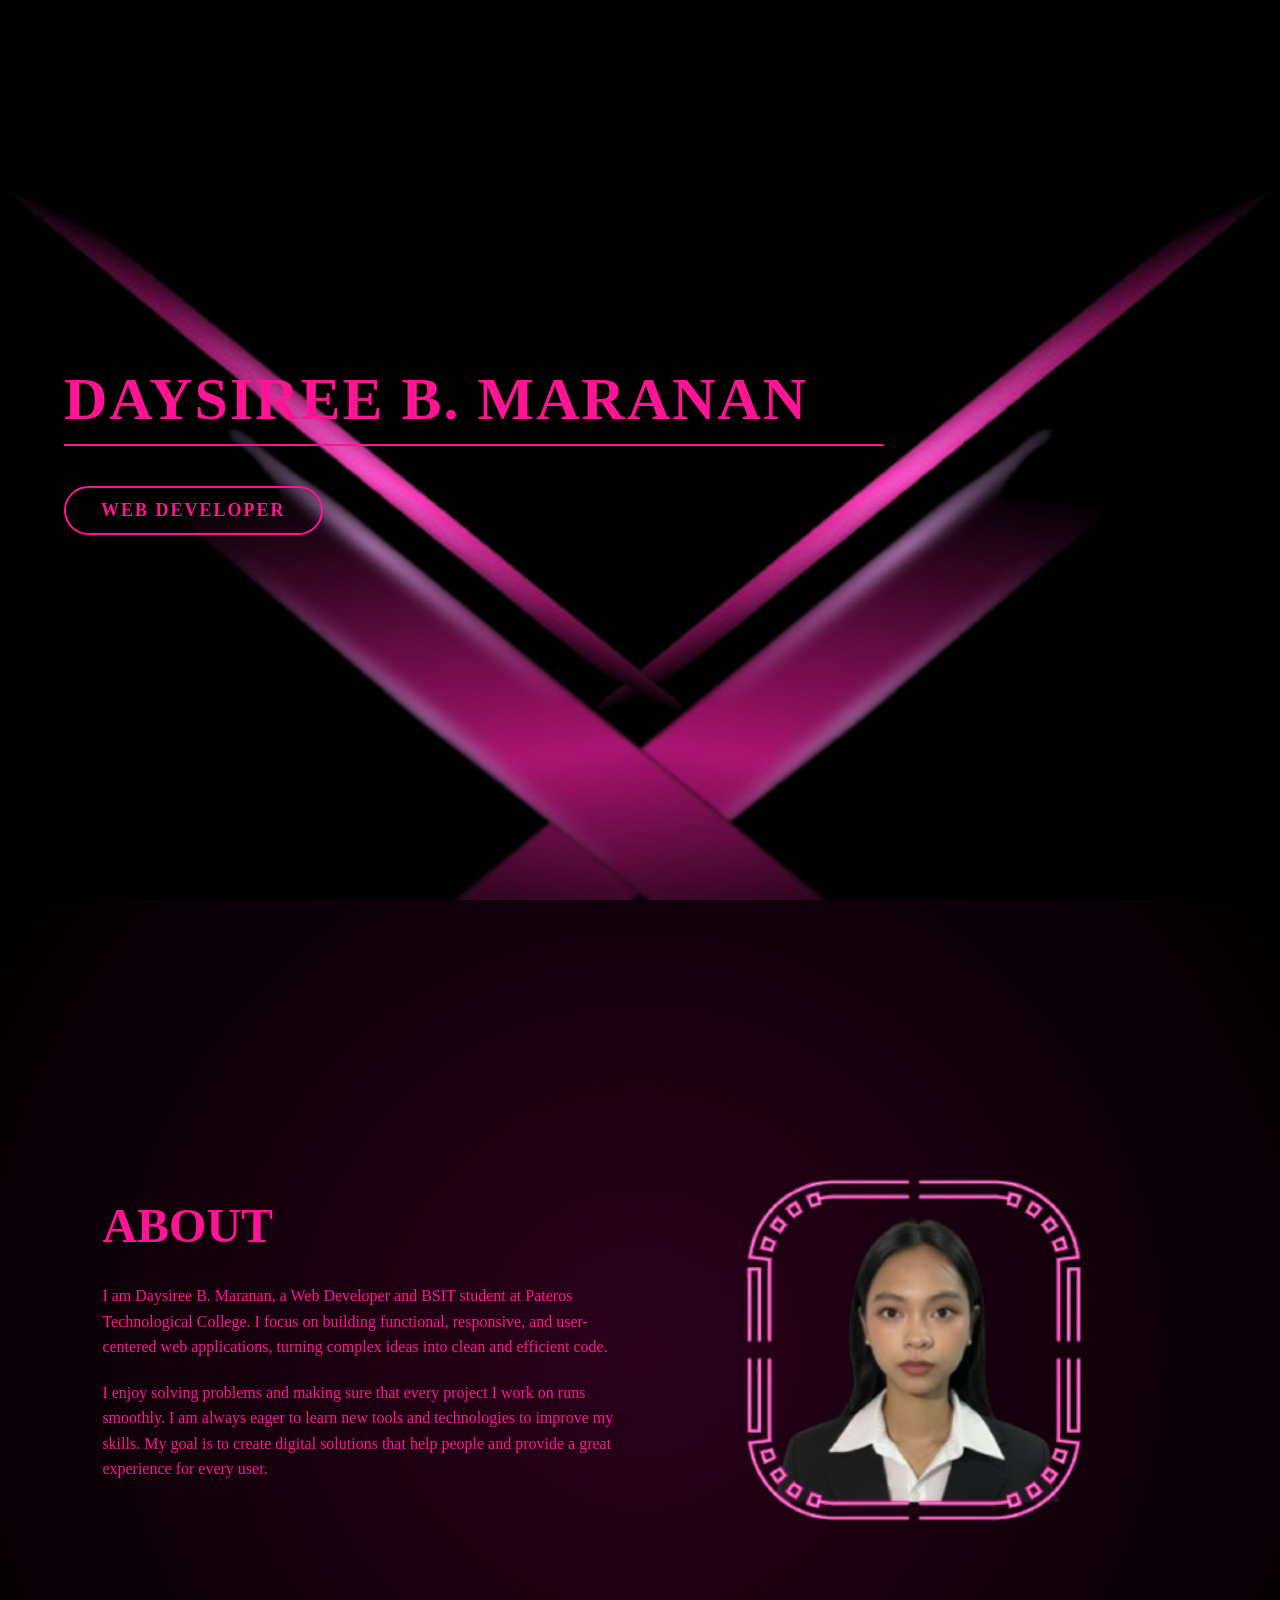
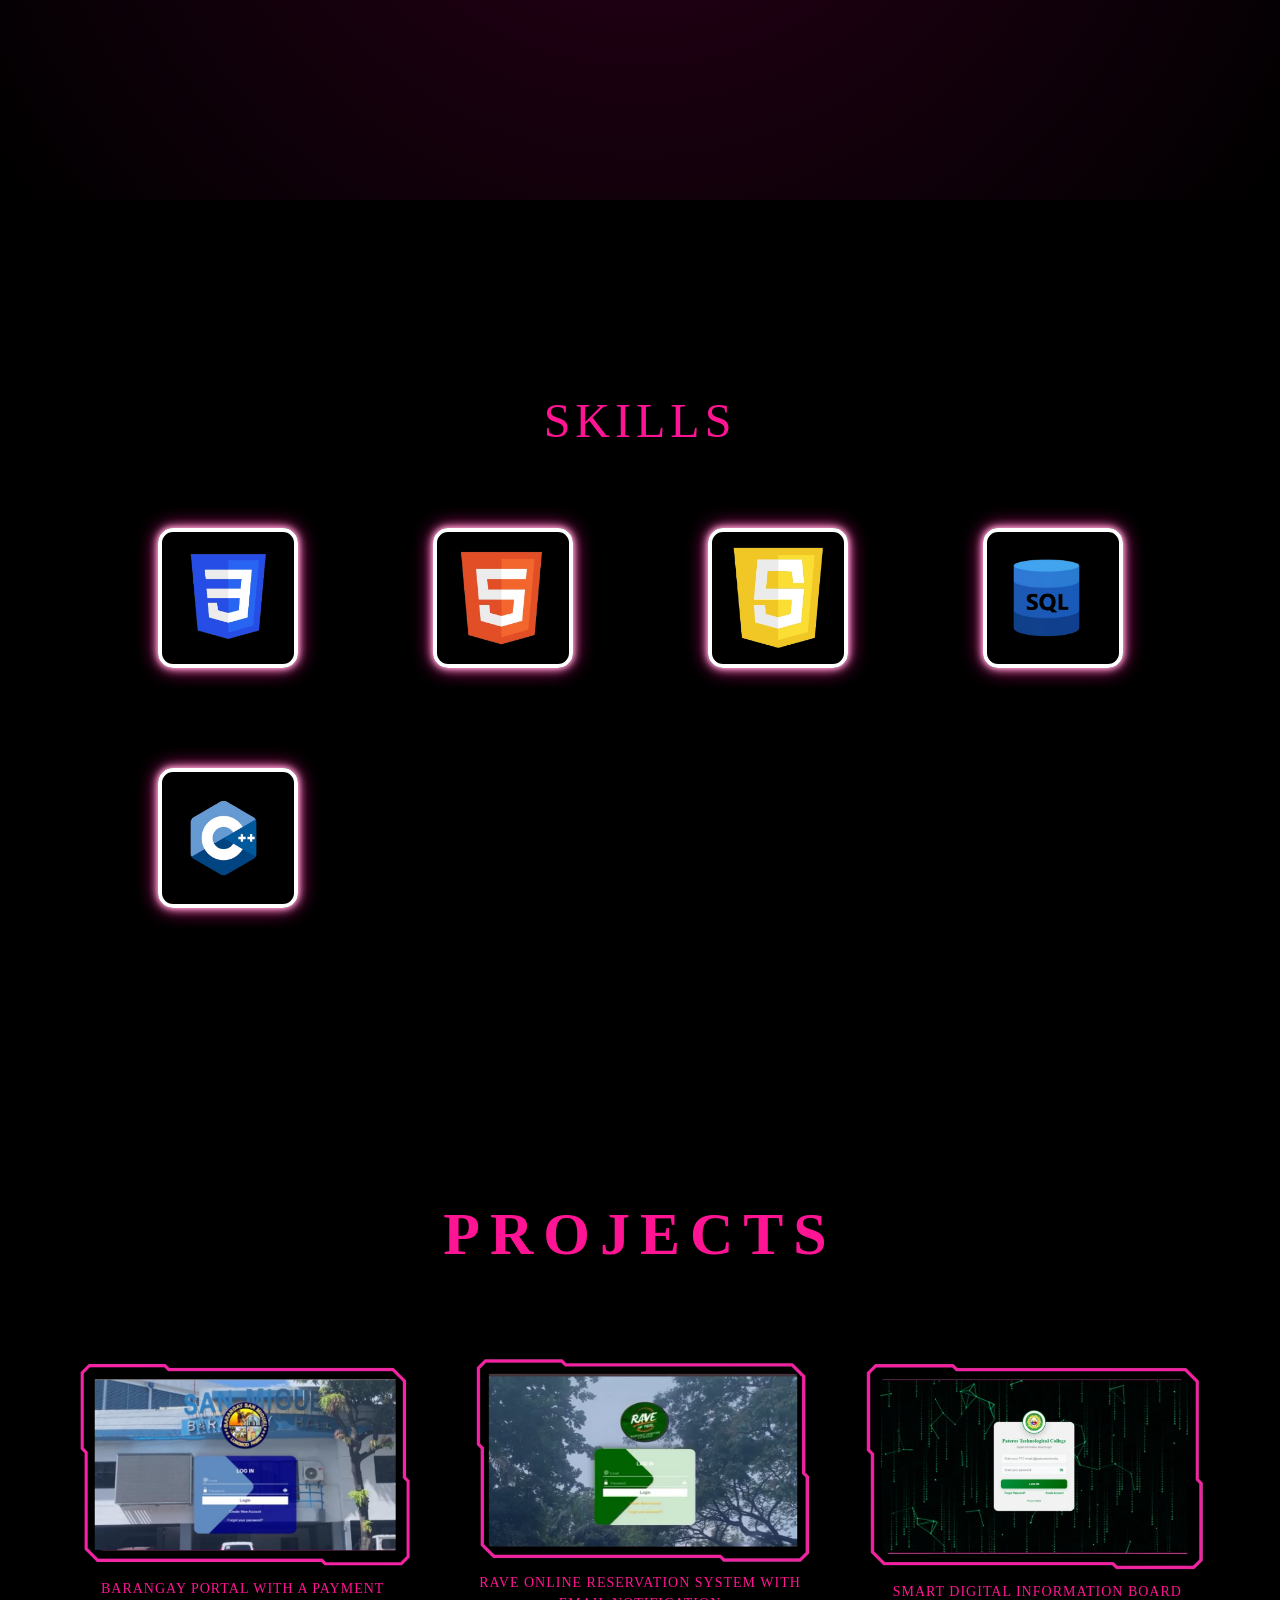
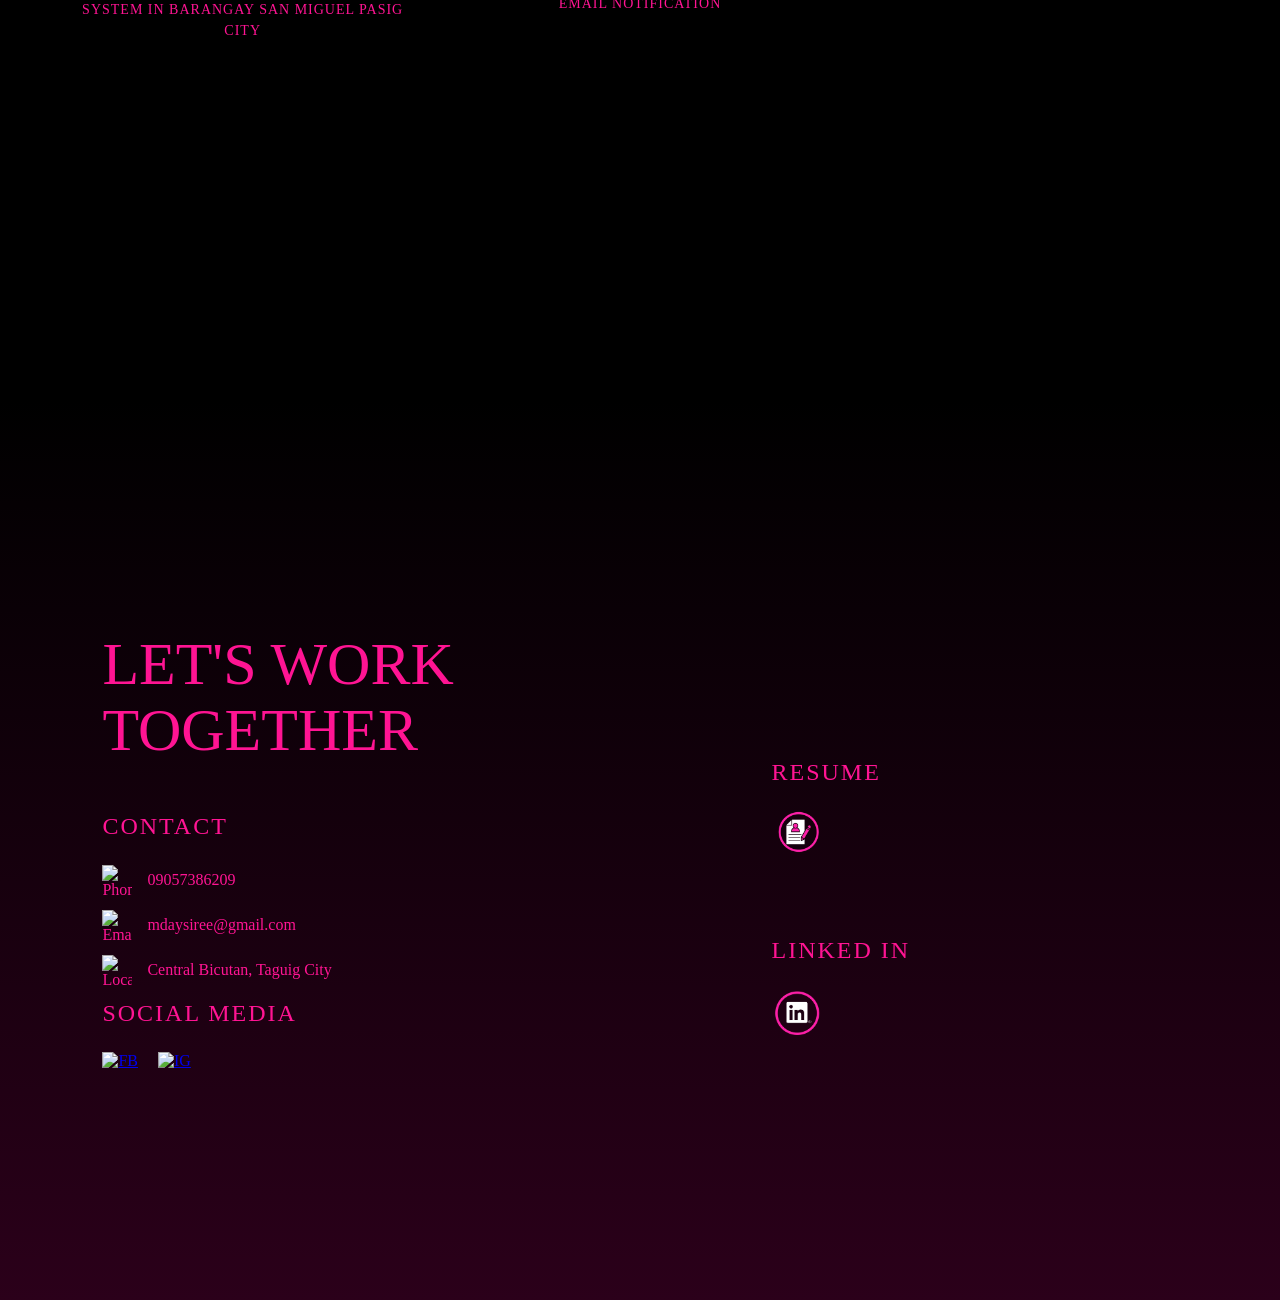
==== main.html @ 9fc3cc3e "initial commit" ====
<!doctype html>
<html lang="en">
  <head>
    <meta charset="UTF-8" />
    <meta name="viewport" content="width=device-width, initial-scale=1.0" />
    <title>Daysiree Maranan | Portfolio</title>
    <style>
      * {
        margin: 0;
        padding: 0;
        box-sizing: border-box;
        font-family: Georgia, serif;
      }

      body {
        background: black;
        color: white;
        overflow-x: hidden;
      }

      section {
        min-height: 100vh;
        display: flex;
        align-items: center;
        padding: 5%;
        position: relative;
      }

      .hero {
        justify-content: space-between;
        flex-wrap: wrap;
        gap: 2rem;
      }
      @keyframes slide-in {
        from {
          transform: translateX(-100%);
          opacity: 0;
        }
        to {
          transform: translateX(0);
          opacity: 1;
        }
      }

      .x-bg1,
      .x-bg2 {
        position: absolute;
        z-index: 0;
        width: 1000px;
        height: 1500px;
        opacity: 1;
        pointer-events: none;
      }

      .x-bg1 {
        top: 30%;
        left: 70%;
        transform: translate(-50%, -50%) scaleX(-1);
      }

      .x-bg2 {
        top: 30%;
        right: 70%;
        transform: translate(50%, -50%) rotate(-0deg);
      }

      .content {
        position: relative;
        z-index: 1;
        flex: 1 1 300px;
      }
      .content h1 {
        color: #ff1493;
        font-size: clamp(2.5rem, 6vw, 60px);
        letter-spacing: 2px;
        font-weight: 600;
        white-space: nowrap;
      }

      .line {
        width: 820px;
        height: 2px;
        background: #ff1493;
        margin-top: 10px;
      }

      .role {
        display: inline-block;
        margin-top: 40px;
        padding: 12px 35px;
        border: 2px solid #ff1493;
        color: #ff1493;
        border-radius: 30px;
        font-size: 18px;
        font-weight: bold;
        letter-spacing: 2px;
      }

      .about-section {
        background: radial-gradient(circle at center, #2b001a 0%, #000000 100%);
        display: grid;
        grid-template-columns: 1fr 1fr;
        gap: 20px;
        align-items: center;
        padding: 5% 8%;
      }

      .about-text h2 {
        color: #ff1493;
        font-size: clamp(2rem, 5vw, 48px);
        margin-bottom: 30px;
        text-transform: uppercase;
      }

      .about-text p {
        font-size: clamp(1rem, 1.2vw, 1.2rem);
        line-height: 1.6;
        margin-bottom: 20px;
        color: #ff1493;
        max-width: 600px;
      }

      .about-image-container {
        display: flex;
        justify-content: center;
        align-items: center;
        width: 100%;
      }

      .frame-wrapper {
        position: relative;
        width: 100%;
        display: flex;
        justify-content: center;
      }

      .about-image-container img {
        width: 1000%;
        max-width: 5000px;
        height: 500px;
        object-fit: contain;
        display: block;
      }

      .skill-card.animate-on-scroll {
        opacity: 0;
        transform: translateY(40px);
        transition: all 0.6s ease-out;
      }

      .skill-card.animate-on-scroll.visible {
        opacity: 1;
        transform: translateY(0);
      }

      .skills-section {
        background: black;
        display: flex;
        justify-content: center;
        padding: 80px 5%;
      }

      .skills-container {
        text-align: center;
        width: 100%;
        max-width: 1000px;
      }

      .skills-title {
        color: #ff1493;
        font-size: clamp(2rem, 5vw, 48px);
        letter-spacing: 5px;
        margin-bottom: 80px;
        font-weight: normal;
      }

      .skills-grid {
        display: grid;
        grid-template-columns: repeat(4, 1fr);
        gap: 100px;
        justify-items: center;
      }

      .skill-card {
        width: 140px;
        height: 140px;
        border: 4px solid #fff;
        border-radius: 15px;
        display: flex;
        align-items: center;
        justify-content: center;
        background: transparent;
        box-shadow:
          0 0 10px #fff,
          0 0 5px #ff1493,
          0 0 20px #ff1493;
        transition: 0.3s;
      }

      .skill-card:hover {
        transform: translateY(-10px);
        box-shadow:
          0 0 20px #fff,
          0 0 50px #ff1493;
      }

      .skill-card img {
        width: 75%;
        height: auto;
      }

      .projects-section {
        background: black;
        flex-direction: column;
        justify-content: flex-start;
        padding: 100px 5%;
      }

      .projects-title {
        color: #ff1493;
        font-size: clamp(2.5rem, 6vw, 60px);
        letter-spacing: 10px;
        margin-bottom: 80px;
        text-align: center;
        width: 100%;
      }

      .projects-container {
        display: flex;
        justify-content: center;
        gap: 40px;
        flex-wrap: wrap;
        width: 100%;
        max-width: 1400px;
      }

      .project-card {
        flex: 1 1 350px;
        max-width: 400px;
        display: flex;
        flex-direction: column;
        align-items: center;
        text-align: center;
      }

      .project-frame img {
        width: 100%;
        height: 100%;
        object-fit: cover;
      }

      .project-desc {
        color: #ff1493;
        font-size: 14px;
        letter-spacing: 1px;
        line-height: 1.5;
        text-transform: uppercase;
        padding: 0 10px;
      }

      .contact-section {
        background: linear-gradient(to bottom, #000000 0%, #2b001a 100%);
        padding: 100px 8%;
        display: flex;
        justify-content: center;
      }

      .contact-wrapper {
        display: grid;
        grid-template-columns: 1.2fr 0.8fr;
        width: 100%;
        max-width: 1200px;
        gap: 60px;
      }

      .together-title {
        color: #ff1493;
        font-size: clamp(2.5rem, 6vw, 60px);
        line-height: 1.1;
        margin-bottom: 50px;
        font-weight: normal;
      }

      .info-group h3 {
        color: #ff1493;
        font-size: 24px;
        margin-bottom: 25px;
        font-weight: normal;
        letter-spacing: 2px;
      }

      .contact-item {
        display: flex;
        align-items: center;
        gap: 15px;
        margin-bottom: 15px;
        color: #ff1493;
      }

      .contact-item img {
        width: 30px;
        height: 30px;
      }

      .social-icons {
        display: flex;
        gap: 20px;
        margin-top: 10px;
      }

      .social-icons img,
      .linkedin-icon img,
      .resume-icon img {
        width: 50px;
        transition: transform 0.3s ease;
      }

      .social-icons img:hover,
      .linkedin-icon img:hover,
      .resume-icon img:hover {
        transform: scale(1.1);
      }

      .contact-right {
        display: flex;
        flex-direction: column;
        justify-content: center;
        gap: 80px;
        padding-top: 100px;
      }

      .resume-group {
        display: flex;
        flex-direction: column;
      }

      .role-anim {
        animation: fadeUp 1.2s ease forwards;
      }

      .img-anim {
        animation: fadeRight 1.3s ease forwards;
      }
      @media (max-width: 768px) {
        .contact-wrapper {
          grid-template-columns: 1fr;
          text-align: center;
        }

        .contact-item {
          justify-content: center;
        }

        .social-icons {
          justify-content: center;
        }

        .contact-right {
          padding-top: 20px;
          gap: 40px;
        }
      }

      @media (max-width: 768px) {
        .projects-container {
          gap: 50px;
        }
      }

      @media (max-width: 768px) {
        .skills-grid {
          grid-template-columns: repeat(2, 1fr);
          gap: 20px;
        }

        .skill-card {
          width: 120px;
          height: 120px;
        }
      }

      @media (max-width: 992px) {
        .about-section {
          grid-template-columns: 1fr;
          text-align: center;
        }
        .about-text p {
          margin-left: auto;
          margin-right: auto;
        }
        .about-image-container {
          order: -1;
        }
      }

      @media (max-width: 768px) {
        .hero {
          flex-direction: column;
          text-align: center;
        }
        .line {
          margin: 10px auto;
          width: 80%;
        }
      }
    </style>
  </head>
  <body>
    <section class="hero">
      <img src="IMAGE\x2.png" class="x-bg1" />
      <img src="IMAGE\x2.png" class="x-bg2" />

      <div class="content">
        <h1>DAYSIREE B. MARANAN</h1>
        <div class="line"></div>
        <div class="role">WEB DEVELOPER</div>
      </div>
    </section>

    <section id="about" class="about-section">
      <div class="about-text">
        <h2>ABOUT</h2>
        <p>
          I am Daysiree B. Maranan, a Web Developer and BSIT student at Pateros
          Technological College. I focus on building functional, responsive, and
          user-centered web applications, turning complex ideas into clean and
          efficient code.
        </p>
        <p>
          I enjoy solving problems and making sure that every project I work on
          runs smoothly. I am always eager to learn new tools and technologies
          to improve my skills. My goal is to create digital solutions that help
          people and provide a great experience for every user.
        </p>
      </div>

      <div class="about-image-container">
        <div class="frame-wrapper">
          <img src="IMAGE\profile.png" alt="Daysiree Maranan" />
        </div>
      </div>
    </section>

    <section id="skills" class="skills-section">
      <div class="skills-container animate-on-scroll">
        <h2 class="skills-title">SKILLS</h2>
        <div class="skills-grid">
          <div class="skill-card animate-on-scroll">
            <img src="IMAGE\css.png" alt="CSS" />
          </div>
          <div class="skill-card animate-on-scroll">
            <img src="IMAGE\html.png" alt="HTML" />
          </div>
          <div class="skill-card animate-on-scroll">
            <img src="IMAGE\js.png" alt="JS" />
          </div>
          <div class="skill-card animate-on-scroll">
            <img src="IMAGE\sql.png" alt="SQL" />
          </div>
          <div class="skill-card animate-on-scroll">
            <img src="IMAGE\c++.png" alt="C++" />
          </div>
          <div class="skill-card animate-on-scroll">
            <img src="IMAGE\office.png" alt="Office" />
          </div>
          <div class="skill-card animate-on-scroll">
            <img src="IMAGE\vs.png" alt="VSCode" />
          </div>
          <div class="skill-card animate-on-scroll">
            <img src="IMAGE\php.png" alt="PHP" />
          </div>
        </div>
      </div>
    </section>

    <section id="projects" class="projects-section">
      <h2 class="projects-title">PROJECTS</h2>
      <div class="projects-container">
        <div class="project-card">
          <div class="project-frame">
            <img src="IMAGE\project1.png" alt="Barangay Portal" />
          </div>
          <p class="project-desc">
            BARANGAY PORTAL WITH A PAYMENT SYSTEM IN BARANGAY SAN MIGUEL PASIG
            CITY
          </p>
        </div>

        <div class="project-card">
          <div class="project-frame">
            <img src="IMAGE\project2.png" alt="Rave Online" />
          </div>
          <p class="project-desc">
            RAVE ONLINE RESERVATION SYSTEM WITH EMAIL NOTIFICATION
          </p>
        </div>

        <div class="project-card">
          <div class="project-frame">
            <img src="IMAGE\project3.png" alt="Digital Info Board" />
          </div>
          <p class="project-desc">SMART DIGITAL INFORMATION BOARD</p>
        </div>
      </div>
    </section>
    <section id="contact" class="contact-section">
      <div class="contact-wrapper">
        <div class="contact-left">
          <h2 class="together-title">LET'S WORK<br />TOGETHER</h2>

          <div class="info-group">
            <h3>CONTACT</h3>
            <div class="contact-item">
              <img src="phone-icon.png" alt="Phone" />
              <span>09057386209</span>
            </div>
            <div class="contact-item">
              <img src="mail-icon.png" alt="Email" />
              <span>mdaysiree@gmail.com</span>
            </div>
            <div class="contact-item">
              <img src="loc-icon.png" alt="Location" />
              <span>Central Bicutan, Taguig City</span>
            </div>
          </div>

          <div class="info-group">
            <h3>SOCIAL MEDIA</h3>
            <div class="social-icons">
              <a href="https://www.facebook.com/daysi.maranan.2024"
                ><img src="fb-icon.png" alt="FB"
              /></a>
              <a href="https://www.instagram.com/callxdaysi/"
                ><img src="ig-icon.png" alt="IG"
              /></a>
            </div>
          </div>
        </div>

        <div class="contact-right">
          <div class="info-group resume-group">
            <h3>RESUME</h3>
            <a href="RESUME.pdf" class="resume-icon">
              <img src="IMAGE\resume-icon.png" alt="Resume" />
            </a>
          </div>

          <div class="info-group">
            <h3>LINKED IN</h3>
            <a
              href="https://www.linkedin.com/in/daysiree-maranan-3ba4613b1"
              class="linkedin-icon"
            >
              <img src="IMAGE\linkedin-icon.png.png" alt="LinkedIn" />
            </a>
          </div>
        </div>
      </div>
    </section>

    <script>
      const scrollElements = document.querySelectorAll(
        ".skill-card.animate-on-scroll",
      );

      const elementInView = (el, dividend = 1) => {
        const elementTop = el.getBoundingClientRect().top;
        return (
          elementTop <=
          (window.innerHeight || document.documentElement.clientHeight) /
            dividend
        );
      };

      const displayScrollElement = (element, index) => {
        setTimeout(() => {
          element.classList.add("visible");
        }, index * 200);
      };

      const handleScrollAnimation = () => {
        scrollElements.forEach((el, index) => {
          if (elementInView(el, 1.25)) {
            if (!el.classList.contains("visible")) {
              displayScrollElement(el, index);
            }
          }
        });
      };

      window.addEventListener("scroll", handleScrollAnimation);
    </script>
  </body>
</html>
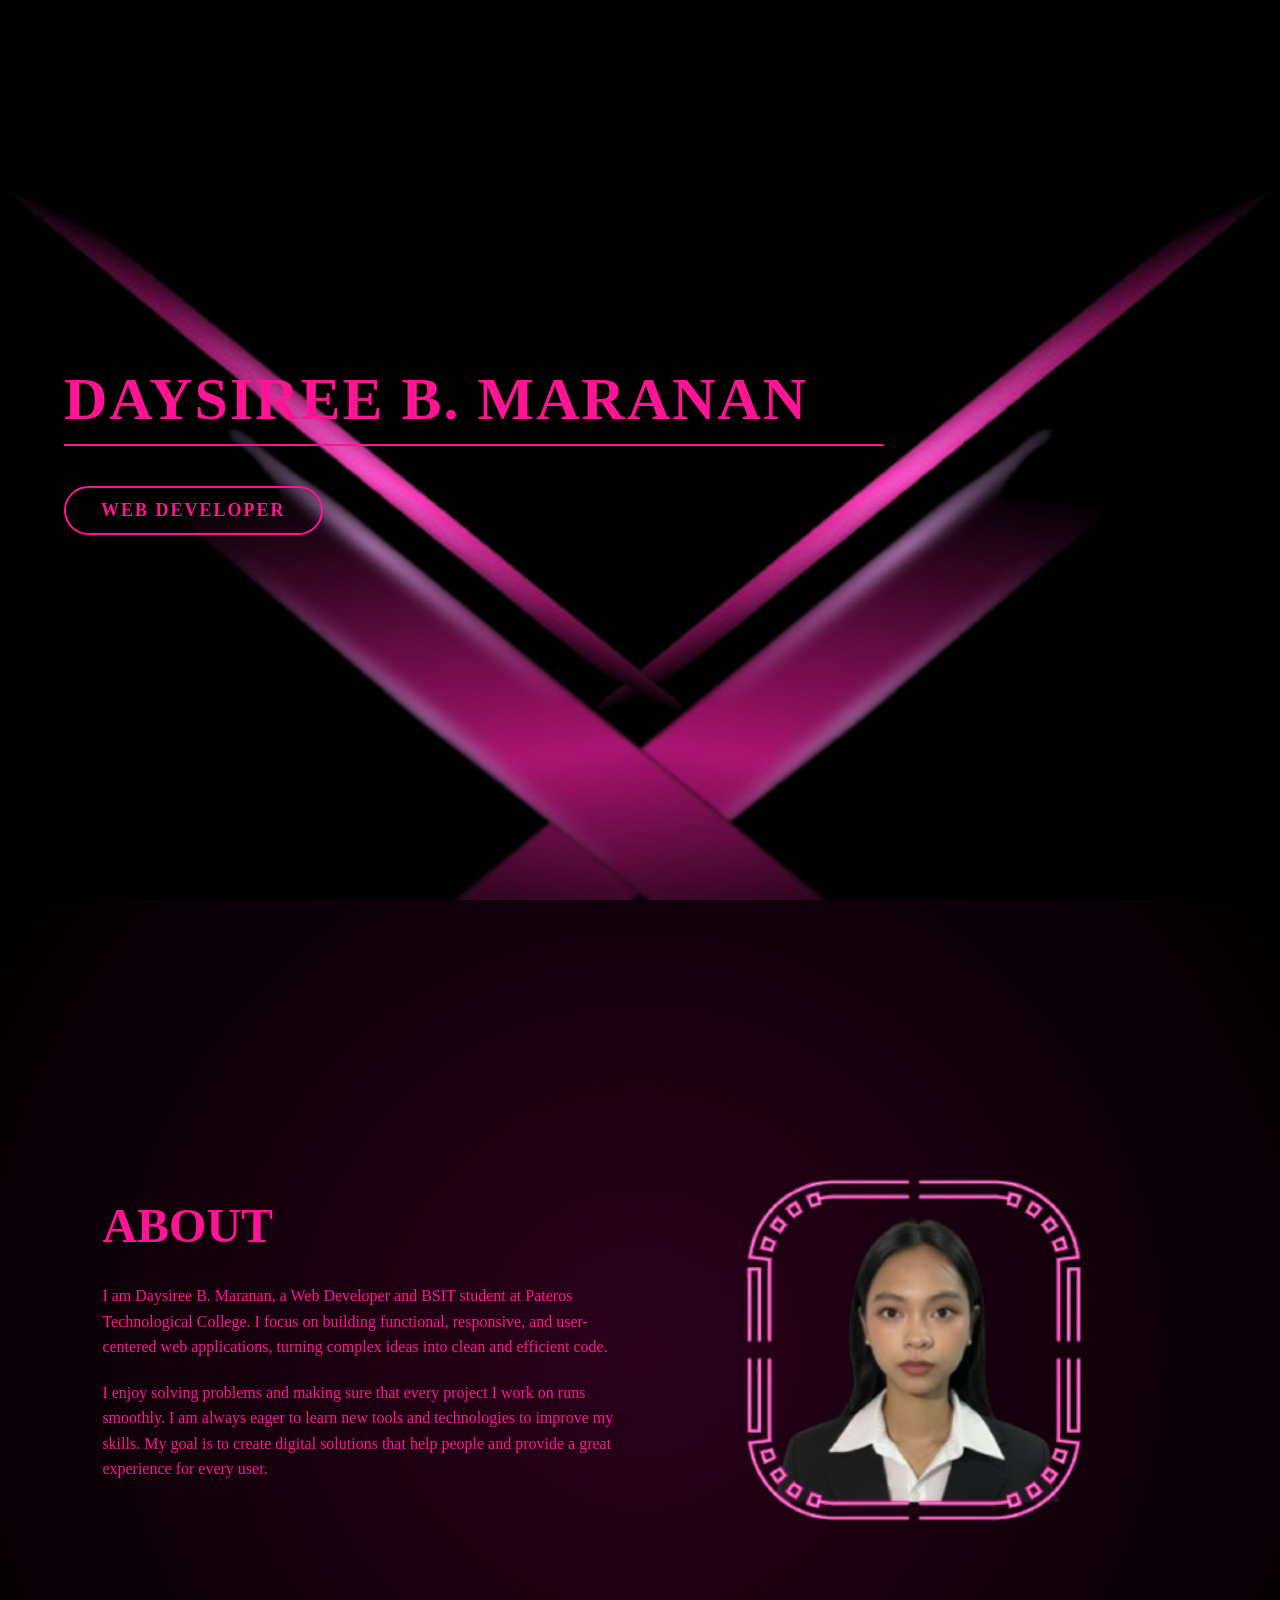
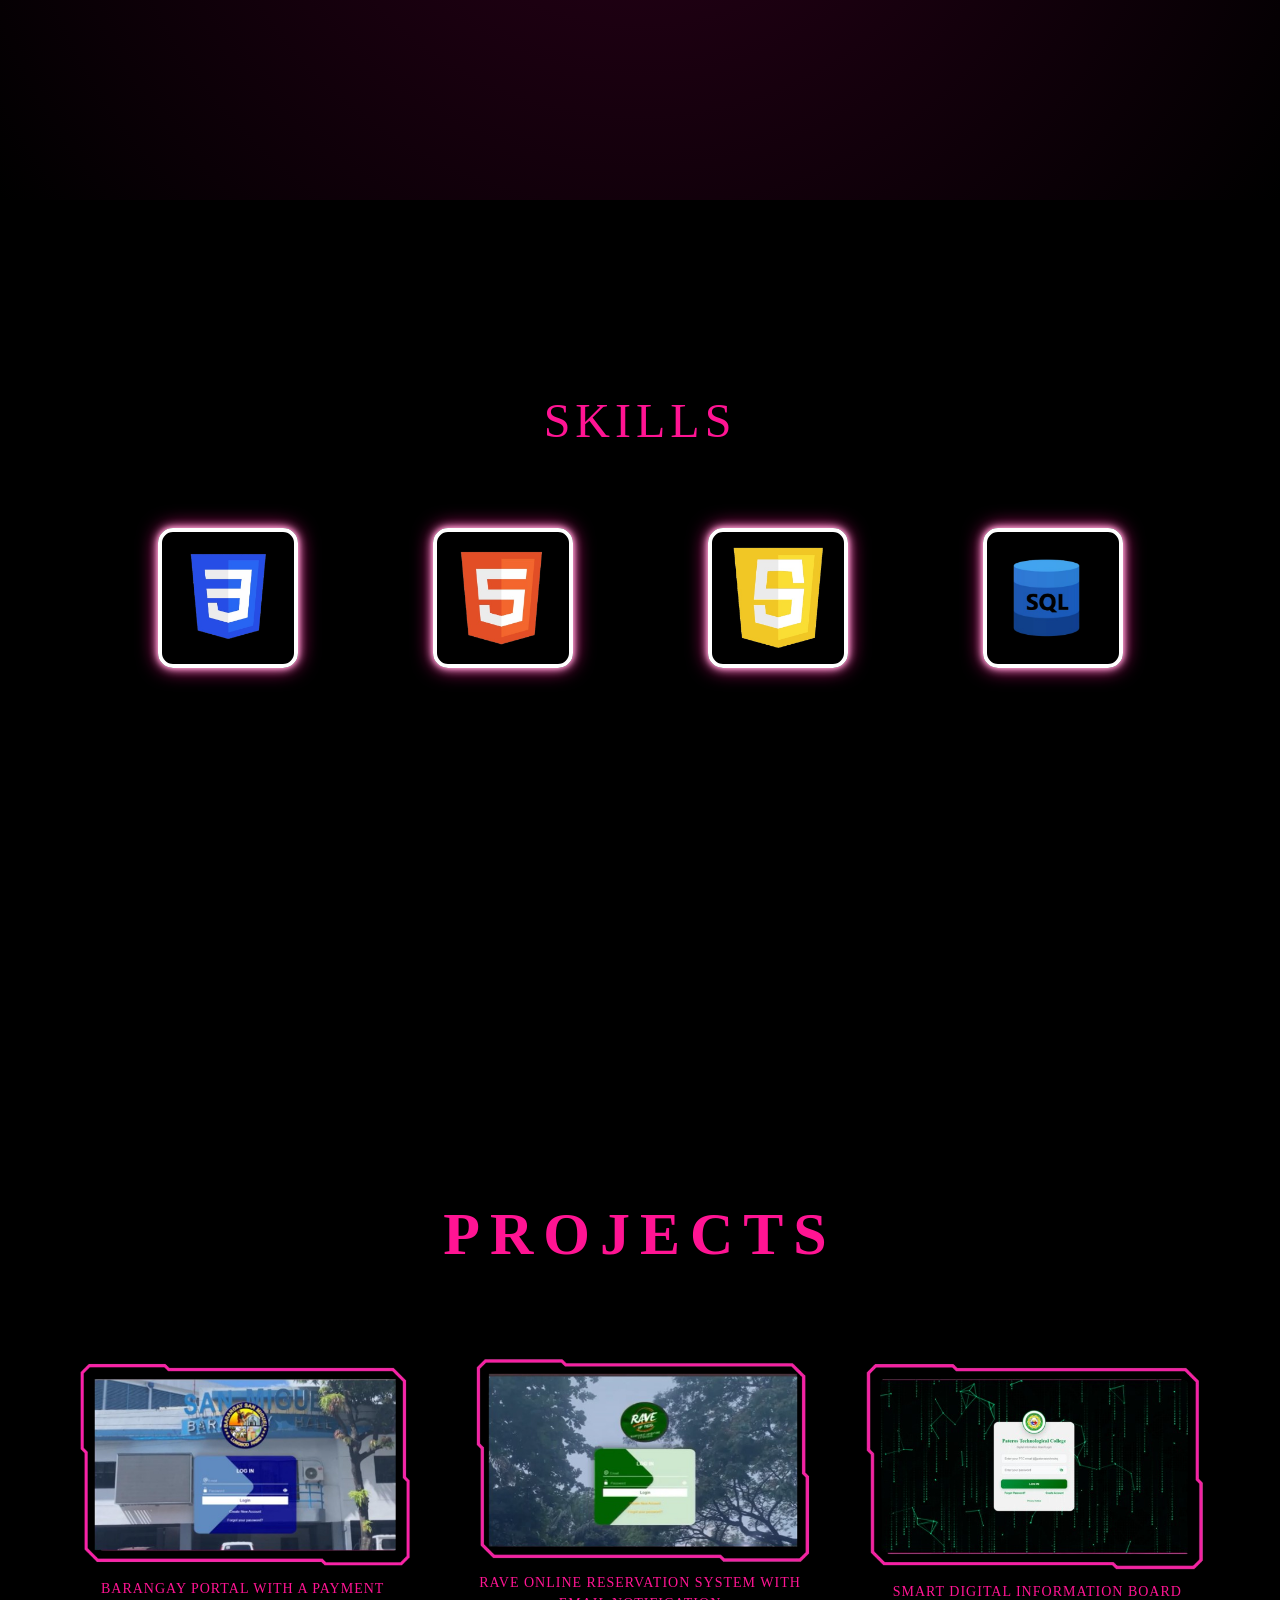
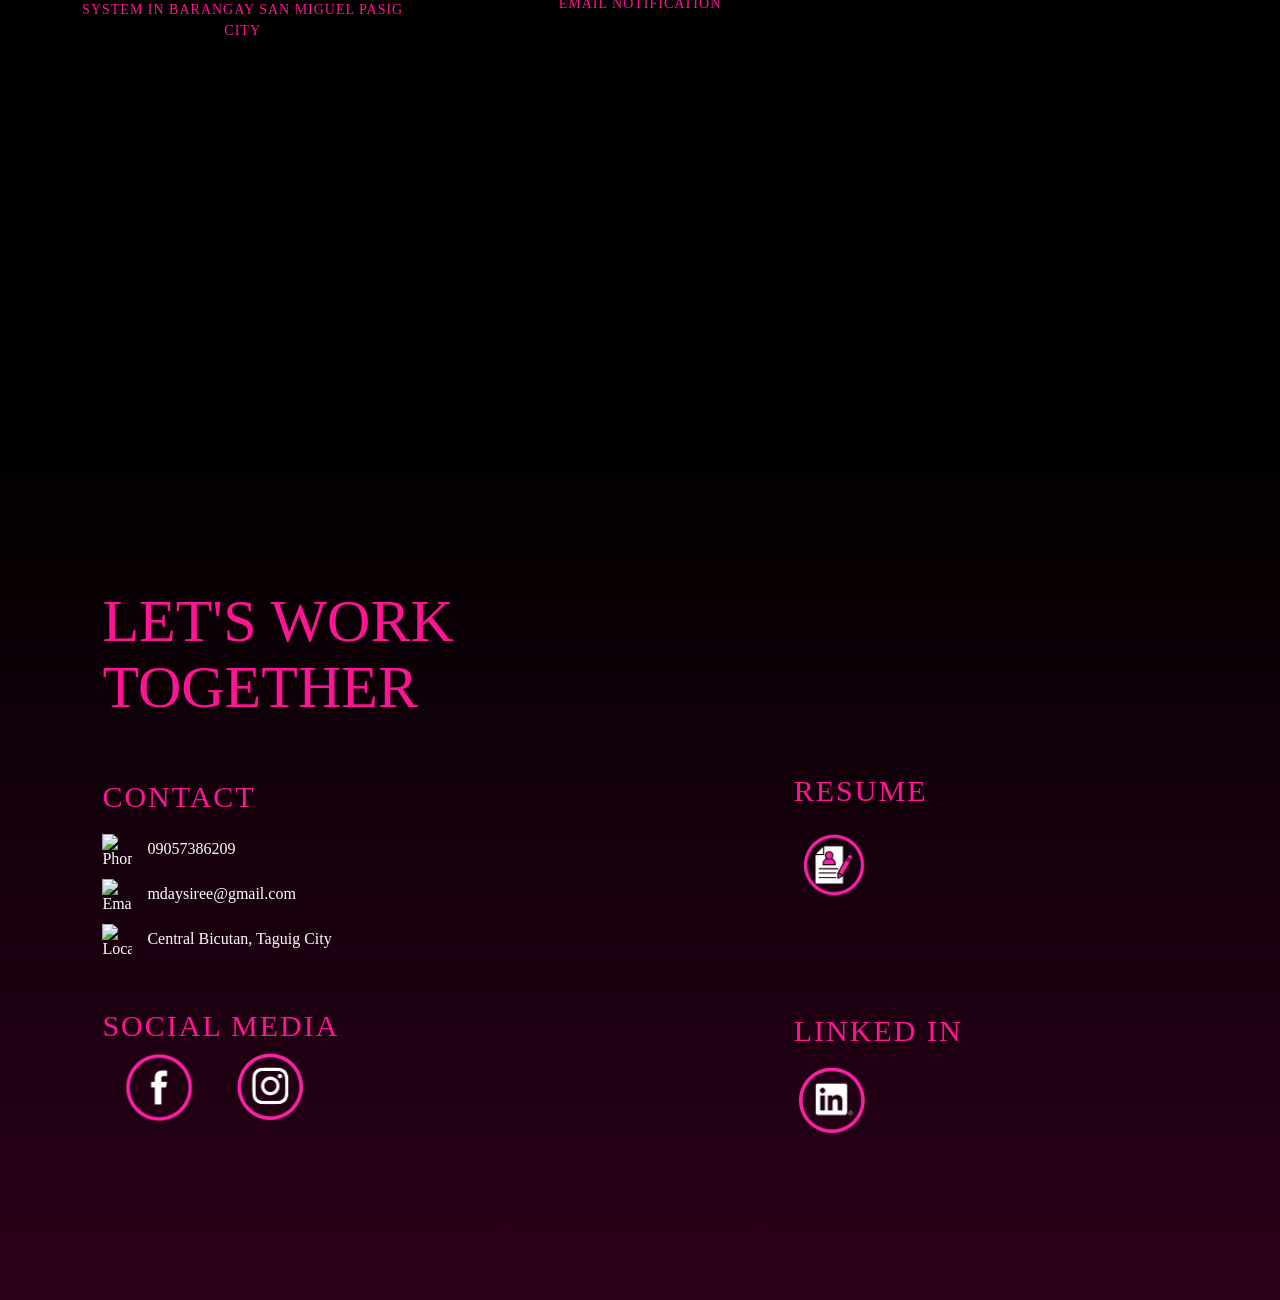
==== commit 677ffddc: "initial commit" ====
--- a/main.html
+++ b/main.html
@@ -266,25 +266,45 @@
       }
 
       .contact-wrapper {
-        display: grid;
-        grid-template-columns: 1.2fr 0.8fr;
+        display: flex;
+        gap: 60px;
         width: 100%;
         max-width: 1200px;
-        gap: 60px;
+        align-items: stretch;
+      }
+
+      .contact-left {
+        flex: 1;
+        display: flex;
+        flex-direction: column;
+        justify-content: flex-start;
+        gap: 40px;
+      }
+
+      .contact-right {
+        margin-top: 8%;
+        margin-right: 20%;
       }
 
       .together-title {
         color: #ff1493;
         font-size: clamp(2.5rem, 6vw, 60px);
         line-height: 1.1;
-        margin-bottom: 50px;
+        margin-bottom: 20px;
         font-weight: normal;
       }
 
+      .info-group {
+        display: flex;
+        flex-direction: column;
+        justify-content: flex-start;
+        flex: 1;
+      }
+
       .info-group h3 {
         color: #ff1493;
-        font-size: 24px;
-        margin-bottom: 25px;
+        font-size: 30px;
+        margin-bottom: 20px;
         font-weight: normal;
         letter-spacing: 2px;
       }
@@ -294,7 +314,6 @@
         align-items: center;
         gap: 15px;
         margin-bottom: 15px;
-        color: #ff1493;
       }
 
       .contact-item img {
@@ -302,17 +321,38 @@
         height: 30px;
       }
 
-      .social-icons {
-        display: flex;
-        gap: 20px;
-        margin-top: 10px;
-      }
-
+      .social-icons a {
+        display: flex;
+        justify-content: center;
+        align-items: center;
+        width: 50px;
+        height: 50px;
+      }
+
+      .resume-icon {
+        display: flex;
+        width: 50px;
+        height: 50px;
+      }
+
+      .linkedin-icon {
+        display: flex;
+        width: 50px;
+        height: 50px;
+      }
       .social-icons img,
       .linkedin-icon img,
       .resume-icon img {
-        width: 50px;
-        transition: transform 0.3s ease;
+        width: 150%;
+        height: 150%;
+        object-fit: contain;
+        display: block;
+      }
+
+      .social-icons {
+        display: flex;
+        gap: 60px;
+        margin-left: 5%;
       }
 
       .social-icons img:hover,
@@ -326,9 +366,29 @@
         flex-direction: column;
         justify-content: center;
         gap: 80px;
+        padding-top: 101px;
+      }
+
+      .contact-right {
+        display: flex;
+        flex-direction: column;
+        justify-content: center;
+        gap: 80px;
         padding-top: 100px;
       }
 
+      .linkedin-right {
+        display: flex;
+        flex-direction: column;
+        gap: 15px;
+      }
+
+      .linkedin-right h3 {
+        color: #ff1493;
+        font-size: 30px;
+        font-weight: normal;
+        letter-spacing: 2px;
+      }
       .resume-group {
         display: flex;
         flex-direction: column;
@@ -528,10 +588,10 @@
             <h3>SOCIAL MEDIA</h3>
             <div class="social-icons">
               <a href="https://www.facebook.com/daysi.maranan.2024"
-                ><img src="fb-icon.png" alt="FB"
+                ><img src="IMAGE\facebook-icon.png" alt="FB"
               /></a>
               <a href="https://www.instagram.com/callxdaysi/"
-                ><img src="ig-icon.png" alt="IG"
+                ><img src="IMAGE\ig-icon.png" alt="IG"
               /></a>
             </div>
           </div>
@@ -545,7 +605,7 @@
             </a>
           </div>
 
-          <div class="info-group">
+          <div class="linkedin-right">
             <h3>LINKED IN</h3>
             <a
               href="https://www.linkedin.com/in/daysiree-maranan-3ba4613b1"
